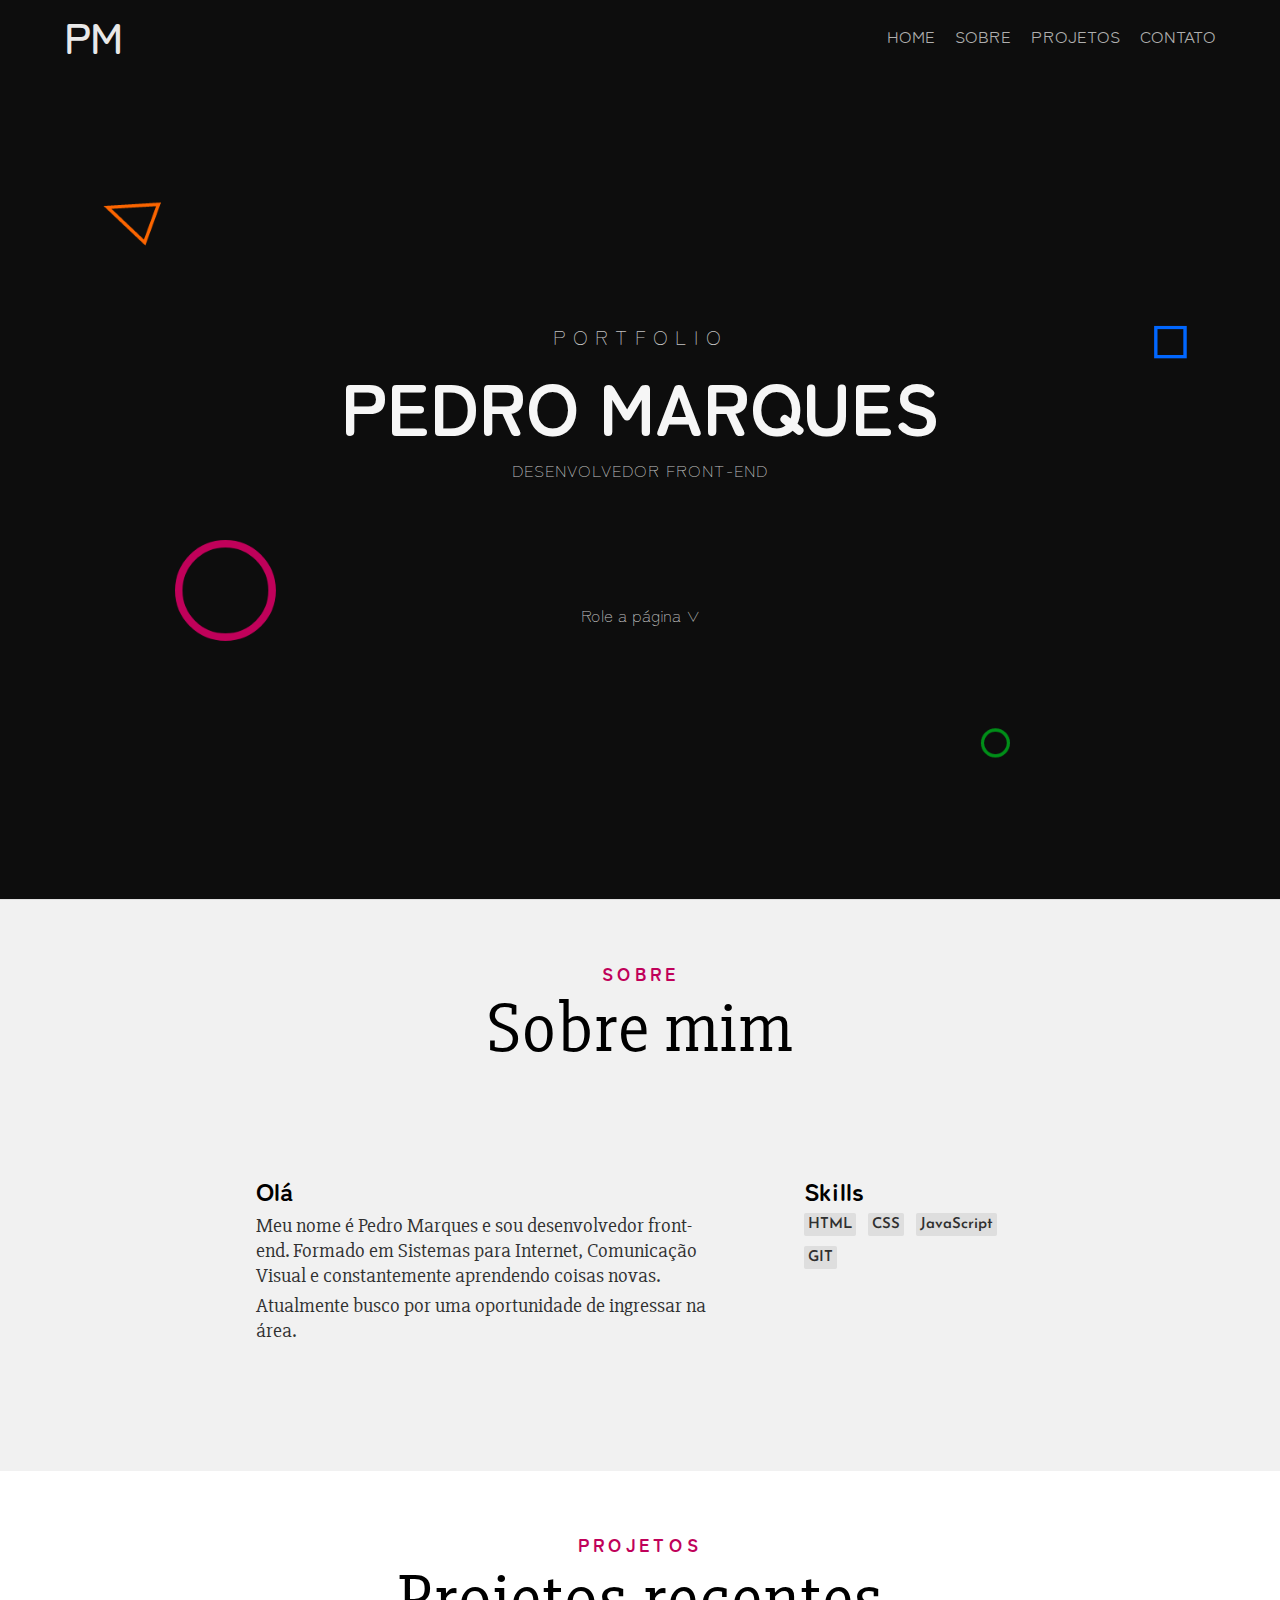
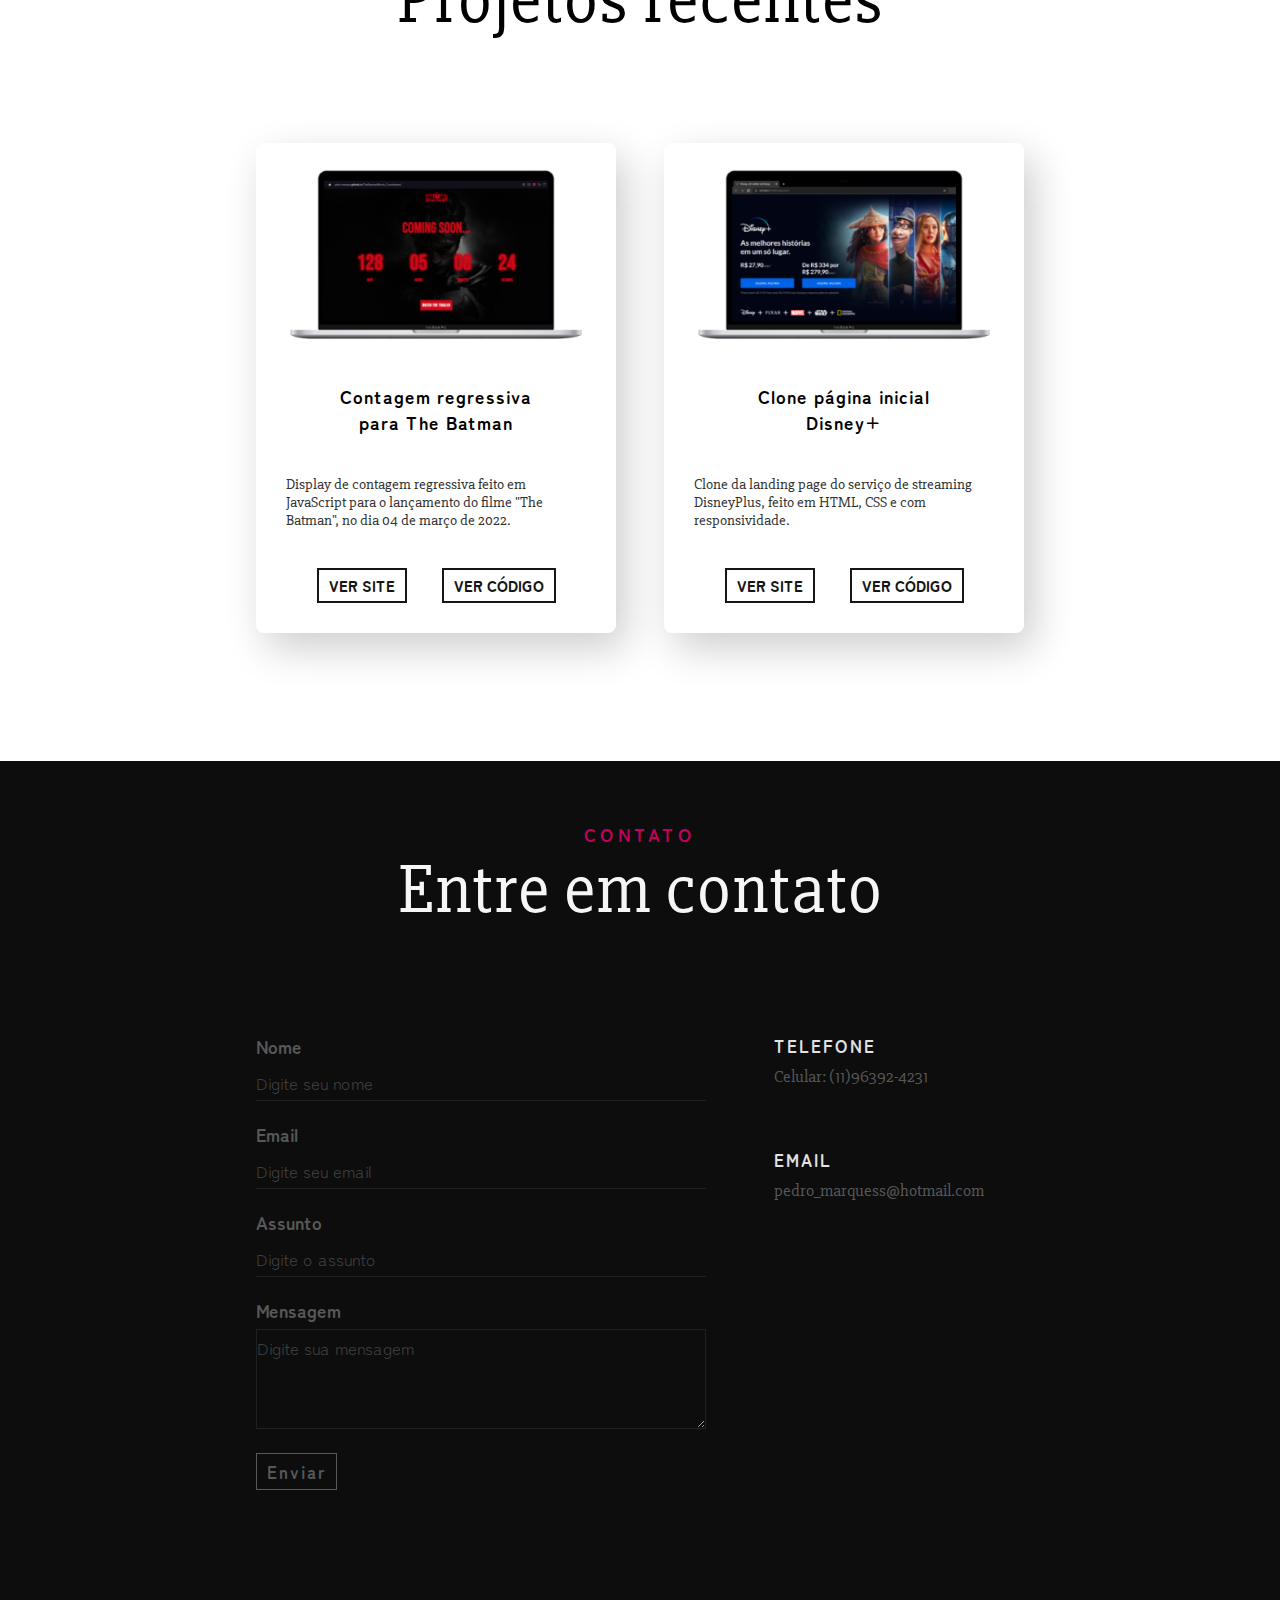
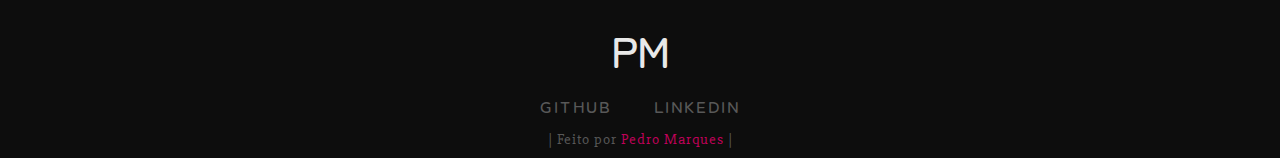
==== index.html @ d5df2b17 "primeiro commit" ====
<!DOCTYPE html>
<html lang="pt-br">
<head>
    <meta charset="UTF-8">
    <meta http-equiv="X-UA-Compatible" content="IE=edge">
    <meta name="viewport" content="width=device-width, initial-scale=1.0">

    <title>Pedro Marques | Portfólio</title>

    <!-- icons -->
    <link rel="apple-touch-icon" sizes="180x180" href="./favicon/apple-touch-icon.png">
    <link rel="icon" type="image/png" sizes="32x32" href="./favicon/favicon-32x32.png">
    <link rel="icon" type="image/png" sizes="16x16" href="./favicon/favicon-16x16.png">
    <link rel="manifest" href="./favicon/site.webmanifest">
    <link rel="mask-icon" href="./favicon/safari-pinned-tab.svg" color="#5bbad5">
    <meta name="msapplication-TileColor" content="#da532c">
    <meta name="theme-color" content="#ffffff">


    <link rel="stylesheet" href="./css/style.css">

    <link rel="preconnect" href="https://fonts.googleapis.com">
    <link rel="preconnect" href="https://fonts.gstatic.com" crossorigin>
    <link href="https://fonts.googleapis.com/css2?family=Josefin+Sans:wght@500;600&family=Slabo+27px&family=Zen+Maru+Gothic:wght@300;400;500;700;900&display=swap" rel="stylesheet">

    <link rel="stylesheet" href="https://use.fontawesome.com/releases/v5.15.4/css/all.css" integrity="sha384-DyZ88mC6Up2uqS4h/KRgHuoeGwBcD4Ng9SiP4dIRy0EXTlnuz47vAwmeGwVChigm" crossorigin="anonymous">
</head>
<body>
    
    <main>
        <header id="home">
            <div class="wraper1">
                <nav>
                    <a class="logo" href="index.html">PM</a>
                    <ul>
                        <li><a class="active" href="#home">Home</a></li>
                        <li><a href="#sobre">Sobre</a></li>
                        <li><a href="#projetos">Projetos</a></li>
                        <li><a href="#contato">Contato</a></li>
                    </ul>
                </nav>
                
                <div class="texts">
                    <p class="first-title">Portfolio</p>
                    <h1 class="main-title">Pedro Marques</h1>
                    <p class="second-title">Desenvolvedor Front-end</h2>
                    <p class="scroll-down">Role a página <span class="scroll-down-icon">&or;</span></p>
                </div>

                <div class="left-icons">
                    <a href="https://github.com/Pdro-marqss" target="_blank"><i class="fab fa-github"></i></a>
                    <a href="https://www.linkedin.com/in/pedro-marques-silva/" target="_blank"><i class="fab fa-linkedin-in"></i></a>
                </div>
            </div>
        </header>
        
        <section class="about" id="sobre">
            <div class="wraper2">
                <div class="section-text-title">
                    <p class="section-subtitle">Sobre</p>
                    <p class="section-title">Sobre mim</p>
                </div>
                <div class="about-informations">
                    <div class="about-hi">
                        <p class="ola">Olá</p>
                        <p class="about-hi-text">Meu nome é Pedro Marques e sou desenvolvedor front-end. Formado em Sistemas para Internet, Comunicação Visual e constantemente aprendendo coisas novas.</p>
                        <p class="about-hi-text">Atualmente busco por uma oportunidade de ingressar na área.</p>
                    </div>
                    <div class="about-skills">
                        <p class="skills">Skills</p>
                        <div class="skills-blocks-container">
                            <p class="skill-block">HTML</p>
                            <p class="skill-block">CSS</p>
                            <p class="skill-block">JavaScript</p>
                            <p class="skill-block">GIT</p>
                        </div>
                    </div>
                </div>
            </div>
        </section>

        <section class="projects" id="projetos">
            <div class="wraper2">
                <div class="section-text-title">
                    <p class="section-subtitle">Projetos</p>
                    <p class="section-title">Projetos recentes</p>
                </div>
                <!-- CARDS DOS PROJETOS COMEÇA AQUI -->
                <div class="card-container">
                    <!-- primeiro card -->
                    <div class="card">
                        <img class="mockup" src="./images/thebatman.png" loading="lazy" alt="Contador The Batman">
                        <p class="card-title">Contagem regressiva <br>para The Batman</p>
                        <p class="card-text">Display de contagem regressiva feito em JavaScript para o lançamento do filme "The Batman", no dia 04 de março de 2022. </p>
                        <div class="buttons-container">
                            <a href="https://pdro-marqss.github.io/TheBatmanMovie_Countdown/" target="_blank"><p class="button">Ver site</p></a>
                            <a href="https://github.com/Pdro-marqss/TheBatmanMovie_Countdown" target="_blank"><p class="button">Ver código</p></a>
                        </div>
                    </div>
                    <!-- segundo card -->
                    <div class="card">
                        <img class="mockup" src="./images/disney.png" loading="lazy" alt="Disney+ Clone">
                        <p class="card-title">Clone página inicial <br>Disney+</p>
                        <p class="card-text">Clone da landing page do serviço de streaming DisneyPlus, feito em HTML, CSS e com responsividade.</p>
                        <div class="buttons-container">
                            <a href="https://pdro-marqss.github.io/DisneyPlus_LandingPage_Clone/" target="_blank"><p class="button">Ver site</p></a>
                            <a href="https://github.com/Pdro-marqss/DisneyPlus_LandingPage_Clone" target="_blank"><p class="button">Ver código</p></a>
                        </div>
                    </div>
                </div>
            </div>
        </section>

        <section class="contact" id="contato">
            <div class="wraper2">
                <div class="section-text-title">
                    <p class="section-subtitle">Contato</p>
                    <p class="section-title section-title-contact">Entre em contato</p>
                </div>

                <div class="contact-container">
                    <form action="https://formsubmit.co/pedro_marquess@hotmail.com" method="POST" autocomplete="off">
                        <div class="input">
                            <label for="name">Nome</label>
                            <input type="text" name="name" id="name" placeholder="Digite seu nome" required>
                        </div>

                        <div class="input">
                            <label for="email">Email</label>
                            <input type="email" name="email" id="email" placeholder="Digite seu email" required>
                        </div>

                        <div class="input">
                            <label for="subject">Assunto</label>
                            <input type="text" name="_subject" id="subject" placeholder="Digite o assunto">
                        </div>

                        <div class="input">
                            <label for="message">Mensagem</label>
                            <textarea name="message" id="message" placeholder="Digite sua mensagem" required></textarea>
                        </div>

                        <!-- Página de obrigado após enviar o form -->
                        <input type="hidden" name="_next" value="http://127.0.0.1:5500/thanks_page.html">

                        <button class="submit-button" type="submit">Enviar</button>
                    </form>

                    <div class="infos">
                        <div class="contact-phone">
                            <p class="contact-info-title">Telefone</p>
                            <p class="contact-info-text">Celular: (11)96392-4231</p>
                        </div>

                        <div class="contact-email">
                            <p class="contact-info-title">email</p>
                            <p class="contact-info-text">pedro_marquess@hotmail.com</p>
                        </div>
                    </div>
                </div>
            </div>
        </section>
        
        <!-- rodapé -->
        <footer>
            <a class="logo" href="#">PM</a>
            <div class="social-links">
                <a href="https://github.com/Pdro-marqss" target="_blank"><p class="social-word">Github</p></a>
                <a href="https://www.linkedin.com/in/pedro-marques-silva/" target="_blank"><p class="social-word">Linkedin</p></a>
            </div>
            <p class="copyright"> | Feito por <a href="https://www.linkedin.com/in/pedro-marques-silva/" target="_blank">Pedro Marques </a>|</p>
        </footer>
        
    </main>

</body>
</html>
---- css/style.css ----
* {
    margin: 0;
    padding: 0;
    box-sizing: border-box;

    /* Estilizando Scroll bar */
    /* Firefox */
    scrollbar-width: thin;
    scrollbar-color: rgb(218, 218, 218) #0D0D0D;
}
/* Chrome, Edge e Safari */
*::-webkit-scrollbar {
    width: 8px;
}*::-webkit-scrollbar-track {
    background: #0D0D0D;
}*::-webkit-scrollbar-thumb {
    background-color: rgb(218, 218, 218);
    border-radius: 100px;
}


a {
    text-decoration: none;
}

li {
    list-style: none;
}

html {
    scroll-behavior: smooth;
}

html, body {
    width: 100%;
    height: 100vh;
}

body {
    background-color: rgb(204, 204, 204);
}

main {
    width: 100%;
    height: 100%;
}

header {
    width: 100%;
    height: 100%;

    display: flex;
    flex-direction: column;
    align-items: center;
    
    background-image: url(../images/bg.png);
    background-repeat: no-repeat;
    background-size: cover;
    background-position: center;
}

.wraper1 {
    /* background-color: rgb(44, 0, 0); */
    width: 90%;
    height: 100%;   
}

nav {
    background-color: #0D0D0D;
    width: 100%;
    height: 70px;

    display: flex;
    align-items: center;
    justify-content: space-between;
}

.logo {
    color: #E8E8E8;
    font-family: 'Zen Maru Gothic', sans-serif;
    font-size: 43px;
    font-weight: 500;
    text-transform: uppercase;
    user-select: none;
}

nav ul {
    display: flex;
}

nav ul li a {
    color: #AFAFAF;
    font-family: 'Zen Maru Gothic', sans-serif;
    font-size: 17px;
    font-weight: 400;
    text-transform: uppercase;

    margin: 0 20px;
}
nav ul li a:last-child {
    margin-right: 0;
}nav ul li a:hover {
    color: #C0015A;
    font-weight: 500;
}

.texts {
    /* background-color: brown; */
    display: flex;
    flex-direction: column;
    align-items: center;
    justify-content: center;
    text-align: center;

    margin-top: 28vh;
}

.first-title {
    color: #C2C2C2;
    font-family: 'Zen Maru Gothic', sans-serif;
    font-size: 20px;
    font-weight: 300;
    letter-spacing: 7px;
    text-transform: uppercase;
    user-select: none;
}

.main-title {
    color: #F6F6F6;
    font-family: 'Zen Maru Gothic', sans-serif;
    font-size: 73px;
    font-weight: 700;
    text-transform: uppercase;
    user-select: none;
}

.second-title {
    color: #C2C2C2;
    font-family: 'Zen Maru Gothic', sans-serif;
    font-size: 17px;
    font-weight: 300;
    letter-spacing: 1px;
    text-transform: uppercase;
    user-select: none;
}

.scroll-down {
    color: #C2C2C2;
    font-family: 'Zen Maru Gothic', sans-serif;
    font-size: 17px;
    font-weight: 300;
    margin-top: 120px;
    user-select: none;
}
.scroll-down-icon {
    font-size: 15px;
}

.left-icons {
    display: flex;
    flex-direction: row;
    position: absolute;
    left: 10px;
    bottom: 5px;
    margin: 10px 0;
}
.fab {
    color: #919191;
    font-size: 30px;
}
i {
    margin: 15px 0;
    margin-left: 20px;
}
i:first-child {
    margin-top: 0;
}
.fa-github:hover {
    color: #e6e6e6;
}
.fa-linkedin-in:hover {
    color: #0e76a8;
}


/* -------- ABOUT SECTION -------- */
.about {
    background-color: #F1F1F1;
    width: 100%;
    /* height: 80vh; */
    padding-bottom: 10%;

    display: flex;
    flex-direction: column;
    align-items: center;
}

.wraper2 {
    width: 60%;
    height: 100%; 
    /* background-color: brown;  */
}

.section-text-title {
    display: flex;
    flex-direction: column;
    align-items: center;
    margin-top: 60px;
}

.section-subtitle {
    color: #C0015A;
    font-family: 'Zen Maru Gothic', sans-serif;
    font-size: 18px;
    font-weight: 700;
    letter-spacing: 4px;
    text-transform: uppercase;
}

.section-title {
    color: #000000;
    font-family: 'Slabo 27px', serif;
    font-size: 70px;
    letter-spacing: 1px;
}

.about-informations {
    /* background-color: brown; */
    display: flex;
    justify-content: space-between;
    margin-top: 100px;
}
.ola, .skills {
    color: #000000;
    font-family: 'Zen Maru Gothic', sans-serif;
    font-size: 25px;
    font-weight: 700;
}
.about-hi-text {
    /* background-color: brown; */
    width: 85%;
    color: #303030;
    font-family: 'Slabo 27px', serif;
    font-size: 20px;
    margin-top: 5px;
}

.skills-blocks-container {
    /* background-color: blue; */
    width: 220px;
    display: flex;
    flex-wrap: wrap;
}
.skill-block {
    color: #303030;
    font-family: 'Josefin Sans', sans-serif;
    font-size: 15px;
    font-weight: 600;
    background-color: #99999938;
    border-radius: 2px;
    padding: 4px;
    margin: 5px 6px;
}.skill-block:first-child, .skill-block:last-child {
    margin-left: 0;
}

/* -------- PROJECTS SECTION -------- */
.projects {
    background-color: #ffffff;
    width: 100%;
    /* height: calc(100vh + 200px); */
    padding-bottom: 10%;
    display: flex;
    flex-direction: column;
    align-items: center;
}

.card-container {
    /* background-color: brown; */
    width: 100%;

    margin-top: 100px;

    display: flex;
    justify-content: space-between;
    
}

.card {
    width: 360px;
    height: 490px;
    
    display: flex;
    flex-direction: column;
    align-items: center;
    justify-content: space-between; 

    padding: 15px 30px 30px 30px;
    box-shadow: 10px 15px 40px rgba(0, 0, 0, 0.199);
    border-radius: 8px;
}

.mockup {
    width: 300px;
}

.card-title {
    color: #000000;
    font-family: 'Zen Maru Gothic', sans-serif;
    font-size: 18px;
    font-weight: 700;
    letter-spacing: 1px;
    text-align: center;
}

.card-text {
    color: #303030;
    font-family: 'Slabo 27px', serif;
    font-size: 15px;

}

.buttons-container {
    display: flex;
    gap: 35px;
}

.button {
    color: rgb(22, 22, 22); 
    font-family: 'Zen Maru Gothic', sans-serif;
    font-size: 15px;
    font-weight: 900;
    text-transform: uppercase;

    border: 2px solid rgb(22, 22, 22); 
    padding: 5px 10px;
    transition: box-shadow .7s;
}.button:hover {
    color: #C0015A;
    font-weight: 900;
    border: 2px solid #C0015A;
    transition: ease .2s 
    /* REVER DEPOIS PRA VER SE VAI DEIXAR ASSIM MESMO */
    /* TENTAR BOX-SHADOW NOS BOTOES */
}


/* -------- CONTACT SECTION -------- */
.contact {
    background-color: #0D0D0D;
    width: 100%;
    /* height: calc(100vh + 180px); */
    padding-bottom: 10%;

    display: flex;
    flex-direction: column;
    align-items: center;
}

.section-title-contact {
    color: #F6F6F6;
}

.contact-container {
    /* background-color: brown;  */
    width: 100%;

    margin-top: 100px;

    display: flex;
    justify-content: space-between;
    
}

/* inicio form */
form {
    width: 450px;
}

label,input {
    display: block;
}

.input {
    margin: 20px 0;
}.input:first-child {
    margin-top: 0;
}

.input label {
    color: #585858;
    font-family: 'Zen Maru Gothic', sans-serif;
    font-size: 18px;
    font-weight: 700;

    margin-bottom: 6px;
}

input, textarea {
    width: 100%;
    color: #B7B7B7;
    font-family: 'Zen Maru Gothic', sans-serif;
    font-size: 17px;

    background-color: rgba(0, 0, 0, 0);
    padding: 5px 0px;
    border:none;
    border-bottom: 1px solid #58585844;
}textarea,input:focus {
    outline: none;
}textarea{
    border: 1px solid #58585844;
    width: 100%;
    height: 100px;
}
/* arrumando placeholder */
::-webkit-input-placeholder  { color:#b7b7b74b; }
input:-moz-placeholder { color:#b7b7b74b; }
textarea:-moz-placeholder { color:#b7b7b74b; }

/* inicio informações de contato */
.infos {
    /* background-color: brown; */
    width: 250px;
}

.contact-info-title {
    color: #E2E2E2;
    font-family: 'Zen Maru Gothic', sans-serif;
    font-size: 17px;
    font-weight: 700;
    letter-spacing: 2px;
    text-transform: uppercase;
    margin-bottom: 8px;
}

.contact-info-text {
    color: #585858;
    font-family: 'Slabo 27px', serif;
    font-size: 17px;
    margin-bottom: 60px;
}

.submit-button {
    color: #585858;
    font-family: 'Zen Maru Gothic', sans-serif;
    font-size: 17px;
    font-weight: 600;
    letter-spacing: 2px;
    border: 1px solid #585858;
    background: none;
    
    padding: 5px 10px;
}.submit-button:hover {
    color: #E2E2E2;
    border: 1px solid #E2E2E2;
    cursor: pointer;
}


/* -------- FOOTER -------- */
footer {
    width: 100%;
    height: 140px;

    display: flex;
    flex-direction: column;
    align-items: center;
    justify-content: space-between;

    background-color: #0D0D0D;
}

.social-links {
    width: 200px;

    font-family: 'Zen Maru Gothic', sans-serif;
    font-size: 17px;
    font-weight: 500;
    letter-spacing: 2px;
    text-transform: uppercase;

    display: flex;
    align-items: center;
    justify-content: space-between;
}.social-links a {
    color: #585858;
}.social-links a:hover {
    color: #919191;
}

.copyright {
    color:#585858;
    font-family: 'Slabo 27px', serif;
    font-size: 15px;
    letter-spacing: 1px;

    margin-bottom: 10px;
}.copyright a {
    color: #C0015A;
}.copyright a:hover {
    text-decoration: underline;
}


/* RESPONSIVO */
@media screen and (max-width: 1252px) {
    .wraper2 {
        width: 75%;
    }
    .about-hi-text {
        width: 75%;
    }
}

@media screen and (max-width: 998px) {
    header {
        background-image: url(../images/bg-small.png);
    }
    .wraper2 {
        width: 80%;
    }
}

@media screen and (max-width: 930px) {
    .card {
        width: 330px;
        height: 490px;
    } 
    .mockup {
        width: 250px;
    }
    .card-text {
        font-size: 17px;
    
    }
    form {
        width: 400px;
    }   
}

@media screen and (max-width: 845px) {
    .wraper2 {
        width: 85%;
    }
    .about-hi-text {
        width: 85%;
    } 
}

@media screen and (max-width: 795px) {
    .wraper2 {
        width: 90%;
    }
    .about-hi-text {
        width: 85%;
    } 
}

@media screen and (max-width: 752px) {
    .wraper2 {
        display: flex;
        flex-direction: column;
        align-items: center;
    }
    .about-informations {
        margin-top: 90px;
    }
    .about-hi-text {
        width: 90%;
    }

    .card-container {
        width: 65%;
        margin-top: 50px;
        flex-direction: column;
        gap: 40px;        
    }
    .card {
        width: 100%;
        height: 400px;
    }
    .mockup {
        width: 200px;
    }
    form {
        width: 320px;
    } 
}

@media screen and (max-width: 666px) {
    .first-title {
        font-size: 18px;
        margin-bottom: -5px;
    } 
    .main-title {
        font-size: 50px;
    } 
    .second-title {
        font-size: 15px;
    }
    /* titulos das sections */
    .section-subtitle {
        font-size: 15px;
    }    
    .section-title {
        font-size: 45px;
    }
    /* Section Sobre */
    .about-informations {
        flex-direction: column;
        align-items: center;
        text-align: center;
        gap: 50px;
    }
    .ola, .skills {
        text-align: center;
        margin-bottom: 10px;
    }
    .about-hi-text {
        width: 100%;
    }
    .skills-blocks-container {
        width: 100%;
    }
    /* Section Contato */
    .contact-container {
        flex-direction: column;
        align-items: center;
    }
    form {
        width: 90%;
    }
    .input label {
        margin-bottom: 8px;
    }
    textarea{
        height: 120px;
    }
    .infos {
        width: 90%;
        text-align: center;
        margin-top: 80px;
    }
    
    .contact-info-title {
        font-size: 17px;
        letter-spacing: 1px;
        margin-top: 30px;
    }
    
    .contact-info-text {
        font-size: 17px;
        margin-bottom: 40px;
    }
}

@media screen and (max-width: 666px) {
    .card-container {
        width: 90%;
        margin-top: 100px;
        gap: 70px;        
    }
    .card {
        height: 450px;
    }
    .logo {
        font-size: 35px;
    }
    nav ul li a {
        font-size: 14px;
        margin: 0 18px;
    }
}

@media screen and (max-width: 456px) {
    header {
        background: url(../images/bg-mobile.png);
        background-position: center;
    }
    .texts {
        margin-top: 28vh;
    }
    .scroll-down {
        font-size: 14px;
        margin-top: 180px;
    }
    .scroll-down-icon {
        font-size: 13px;
    }
    .first-title {
        font-size: 16px;
        margin-bottom: 0px;
    } 
    .main-title {
        font-size: 35px;
    } 
    .second-title {
        font-size: 14px;
    }
}

@media screen and (max-width: 375px) {
    header {
        background-position: center;
    }
    .card-container {
        width: 100%;      
    }
    /* titulos das sections */
    .section-subtitle {
        font-size: 14px;
    }    
    .section-title {
        font-size: 40px;
    }

    .logo {
        font-size: 30px;
    }
    nav ul li a {
        font-size: 14px;
        margin: 0 13px;
    }
}

@media screen and (max-width: 320px) {
    .about {
        padding-bottom: 35%;
    }
    .button {
        font-size: 13px;
        padding: 4px 9px;
    } 
}
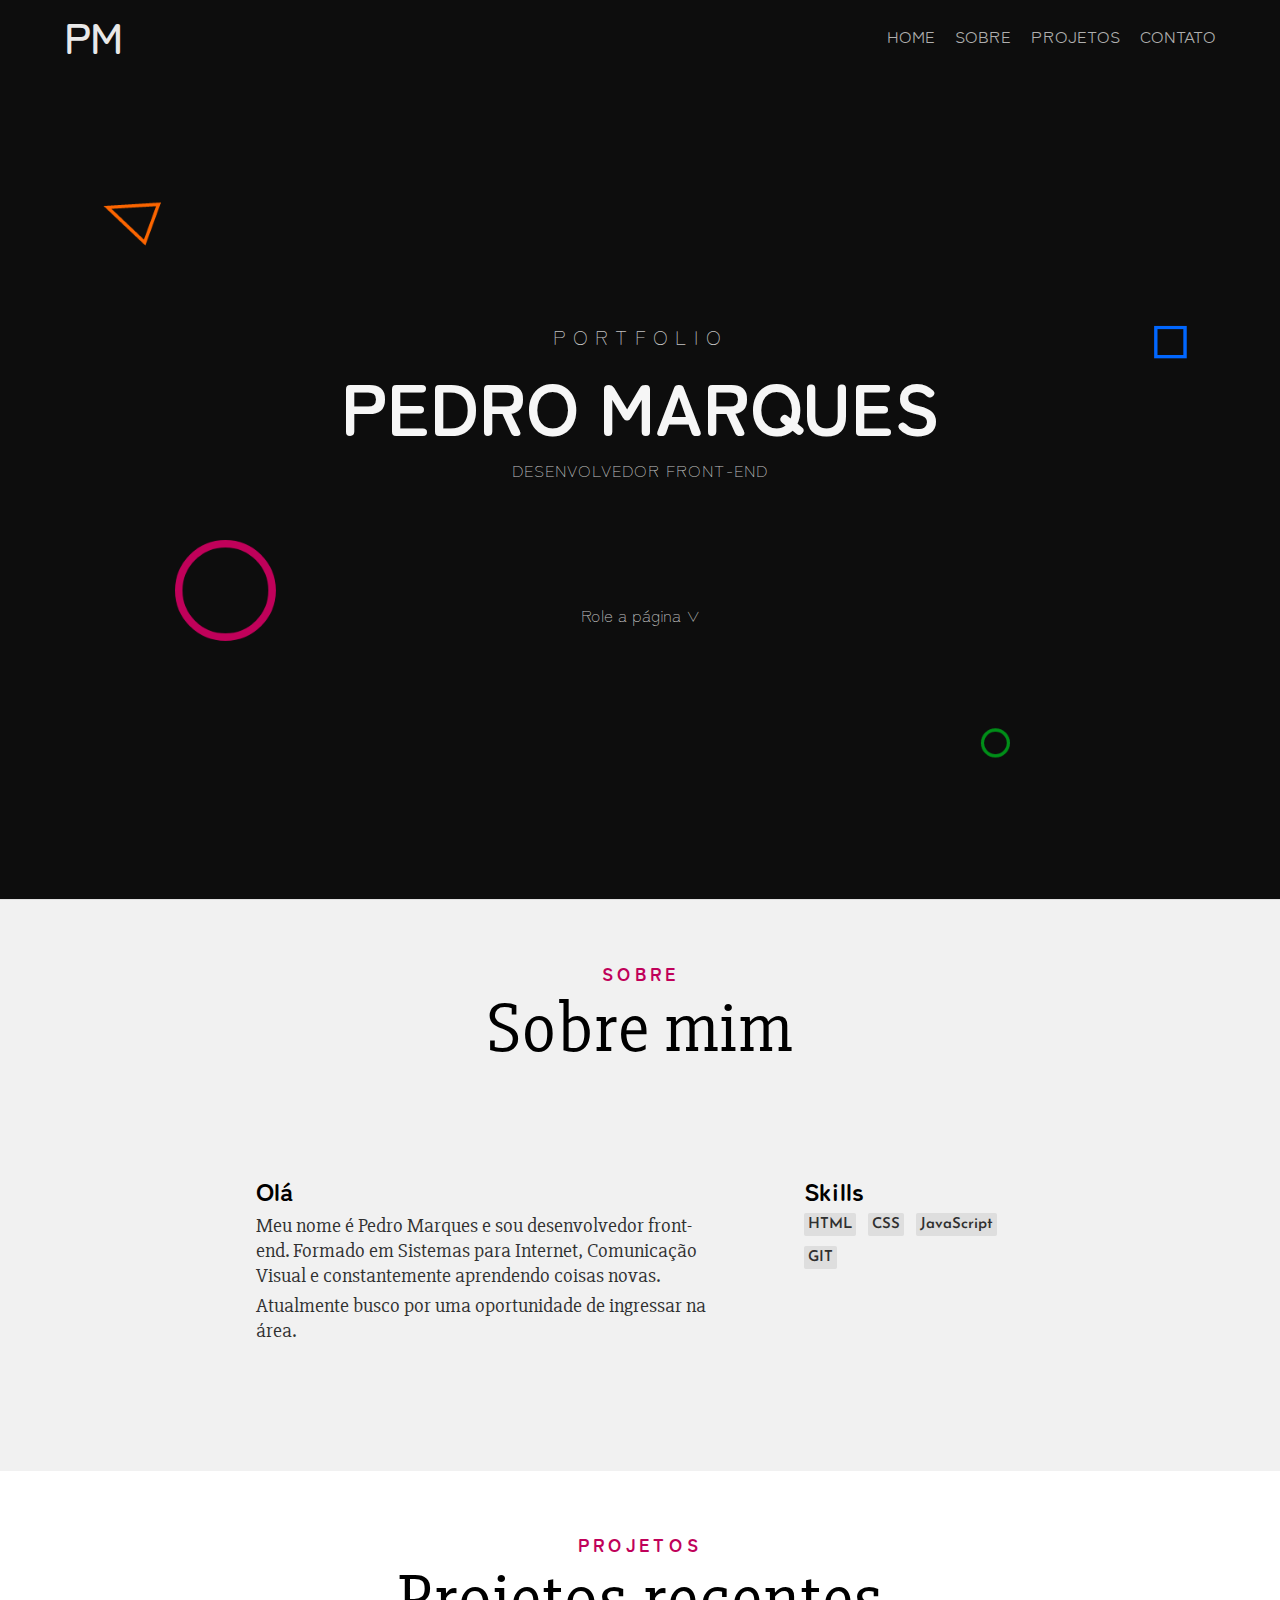
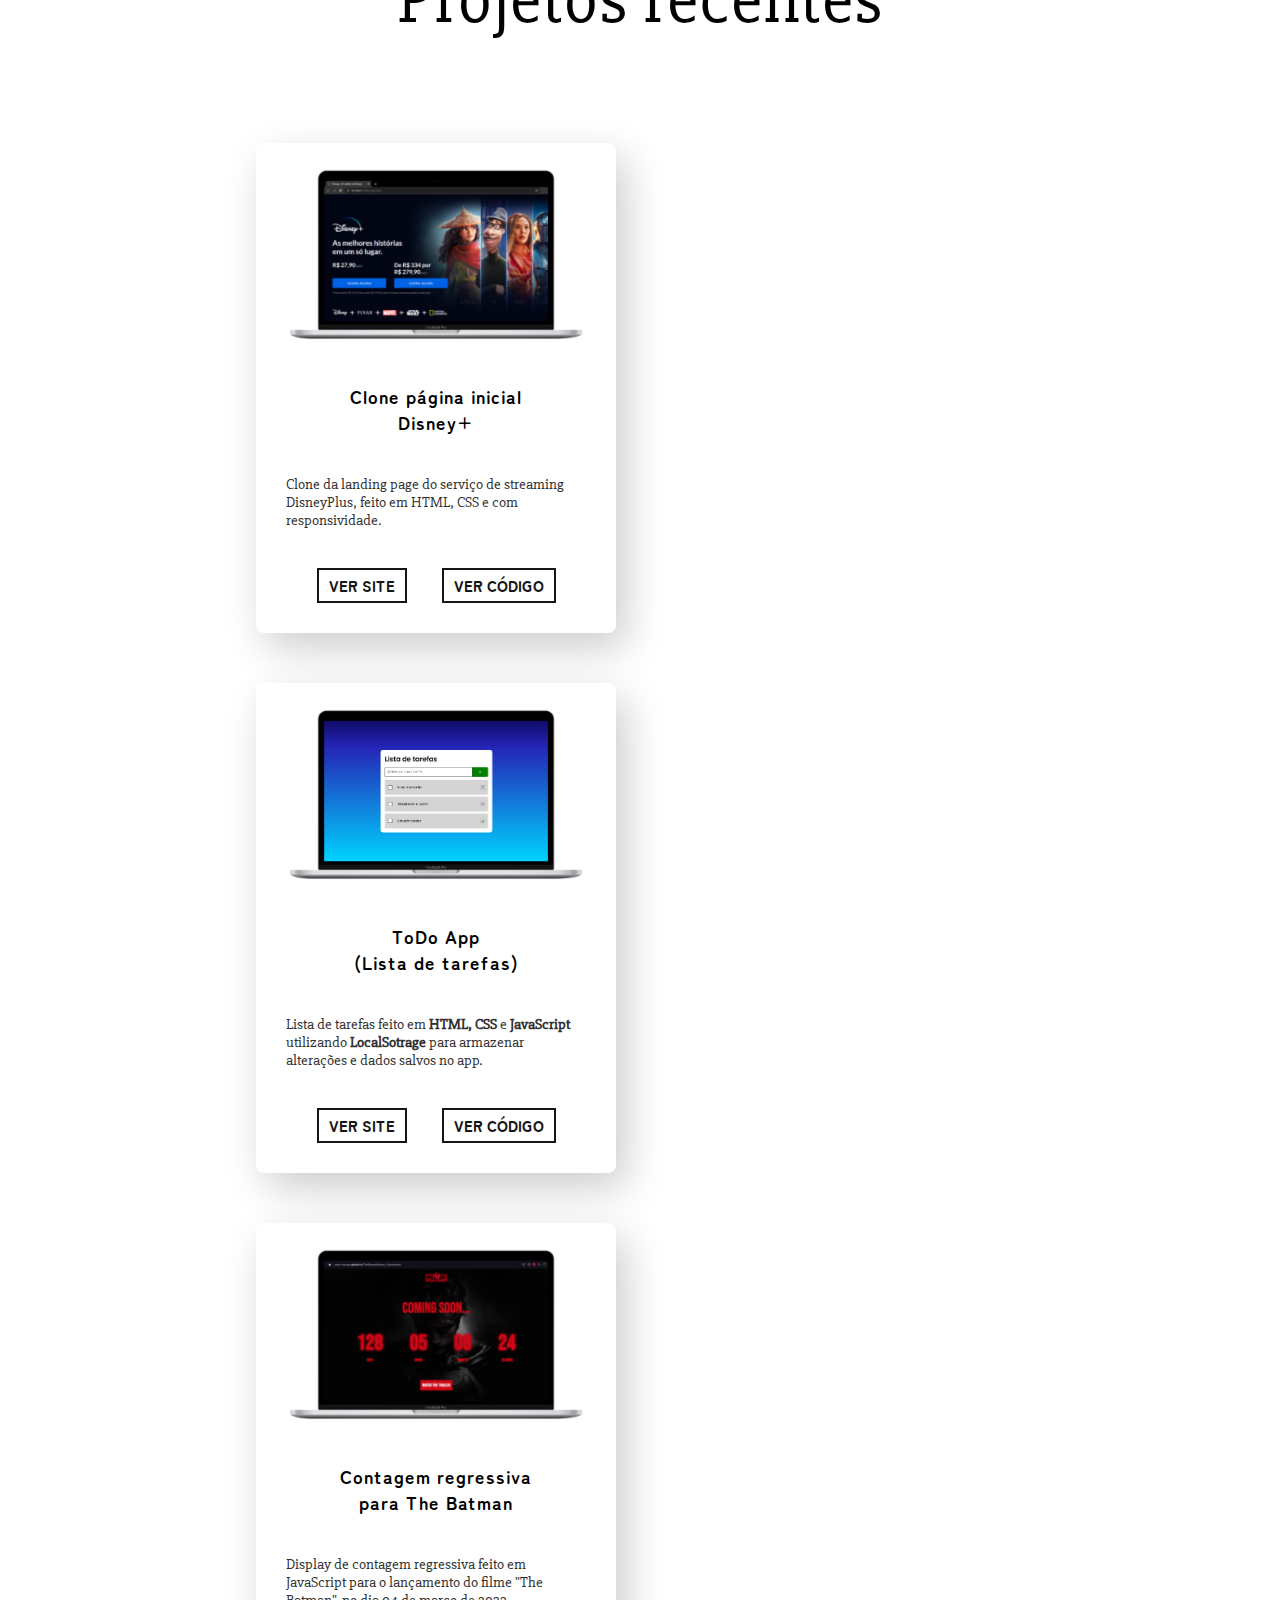
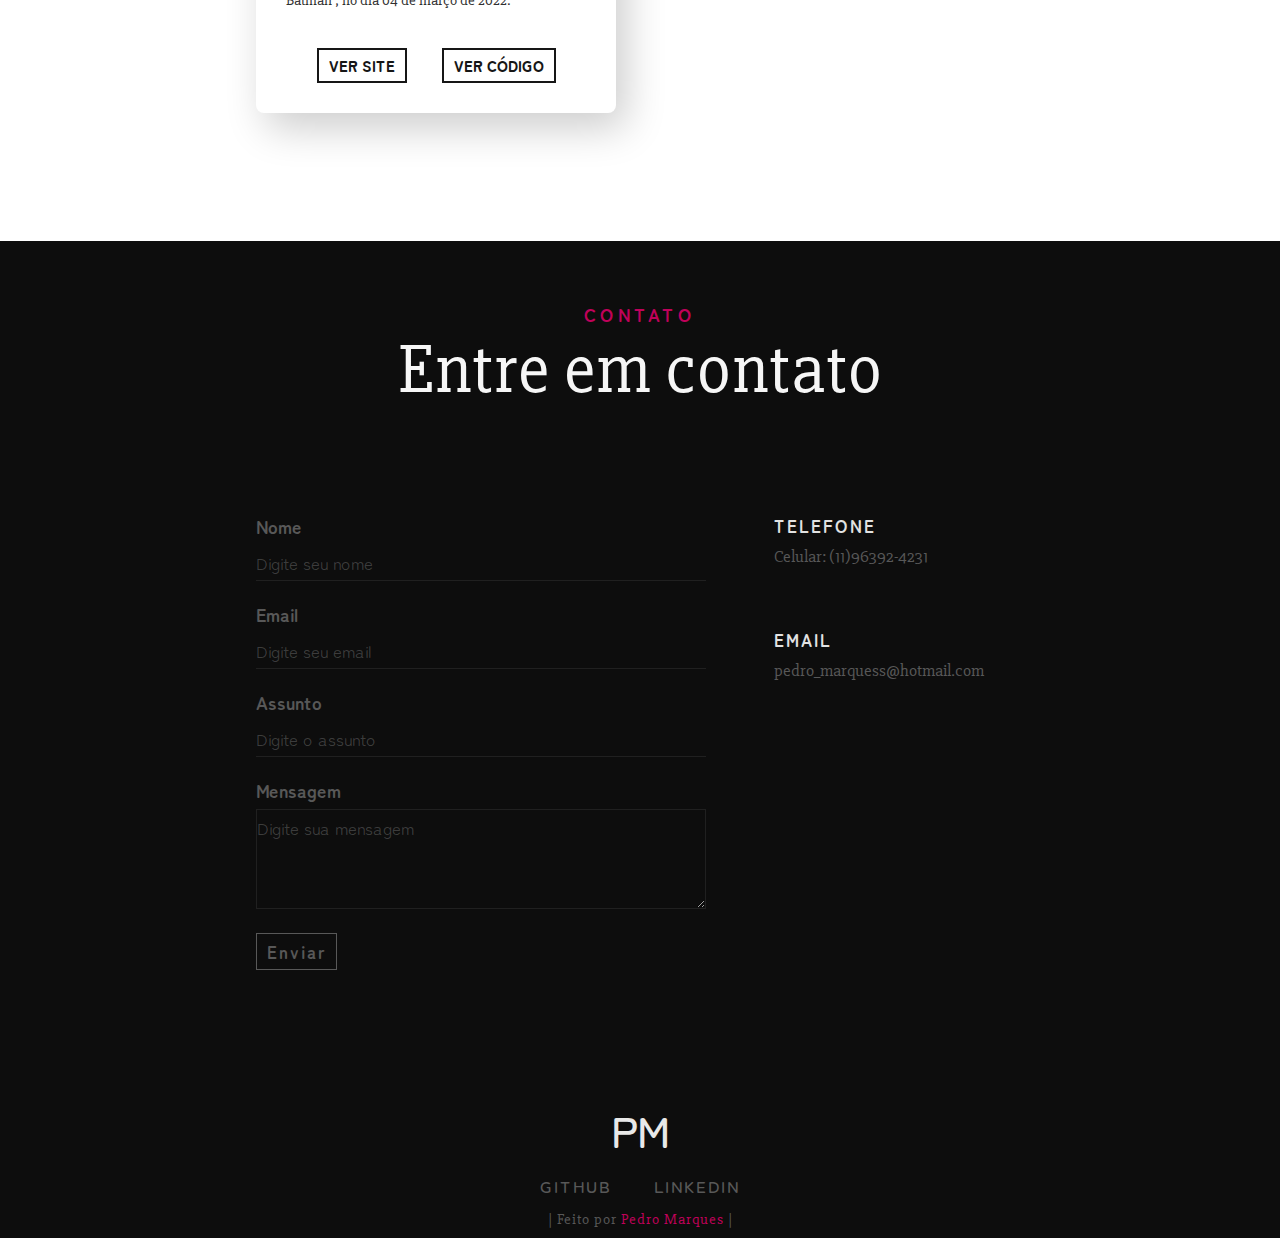
==== commit 74cdd8a1: "novo card de projeto" ====
--- a/index.html
+++ b/index.html
@@ -89,22 +89,32 @@
                 <div class="card-container">
                     <!-- primeiro card -->
                     <div class="card">
+                        <img class="mockup" src="./images/disney.png" loading="lazy" alt="Disney+ Clone">
+                        <p class="card-title">Clone página inicial <br>Disney+</p>
+                        <p class="card-text">Clone da landing page do serviço de streaming DisneyPlus, feito em HTML, CSS e com responsividade.</p>
+                        <div class="buttons-container">
+                            <a href="https://pdro-marqss.github.io/DisneyPlus_LandingPage_Clone/" target="_blank"><p class="button">Ver site</p></a>
+                            <a href="https://github.com/Pdro-marqss/DisneyPlus_LandingPage_Clone" target="_blank"><p class="button">Ver código</p></a>
+                        </div>
+                    </div>
+                    <!-- segundo card -->
+                    <div class="card">
+                        <img class="mockup" src="./images/todo.png" loading="lazy" alt="Lista de tarefas ToDo app">
+                        <p class="card-title">ToDo App <br>(Lista de tarefas)</p>
+                        <p class="card-text">Lista de tarefas feito em <strong>HTML, CSS</strong> e <strong>JavaScript</strong> utilizando <strong>LocalSotrage</strong> para armazenar alterações e dados salvos no app.</p>
+                        <div class="buttons-container">
+                            <a href="https://pdro-marqss.github.io/Todo-JS-App/" target="_blank"><p class="button">Ver site</p></a>
+                            <a href="https://github.com/Pdro-marqss/Todo-JS-App" target="_blank"><p class="button">Ver código</p></a>
+                        </div>
+                    </div>
+                    <!-- terceiro card -->
+                    <div class="card">
                         <img class="mockup" src="./images/thebatman.png" loading="lazy" alt="Contador The Batman">
                         <p class="card-title">Contagem regressiva <br>para The Batman</p>
                         <p class="card-text">Display de contagem regressiva feito em JavaScript para o lançamento do filme "The Batman", no dia 04 de março de 2022. </p>
                         <div class="buttons-container">
                             <a href="https://pdro-marqss.github.io/TheBatmanMovie_Countdown/" target="_blank"><p class="button">Ver site</p></a>
                             <a href="https://github.com/Pdro-marqss/TheBatmanMovie_Countdown" target="_blank"><p class="button">Ver código</p></a>
-                        </div>
-                    </div>
-                    <!-- segundo card -->
-                    <div class="card">
-                        <img class="mockup" src="./images/disney.png" loading="lazy" alt="Disney+ Clone">
-                        <p class="card-title">Clone página inicial <br>Disney+</p>
-                        <p class="card-text">Clone da landing page do serviço de streaming DisneyPlus, feito em HTML, CSS e com responsividade.</p>
-                        <div class="buttons-container">
-                            <a href="https://pdro-marqss.github.io/DisneyPlus_LandingPage_Clone/" target="_blank"><p class="button">Ver site</p></a>
-                            <a href="https://github.com/Pdro-marqss/DisneyPlus_LandingPage_Clone" target="_blank"><p class="button">Ver código</p></a>
                         </div>
                     </div>
                 </div>
@@ -141,7 +151,7 @@
                         </div>
 
                         <!-- Página de obrigado após enviar o form -->
-                        <input type="hidden" name="_next" value="http://127.0.0.1:5500/thanks_page.html">
+                        <input type="hidden" name="_next" value="https://pedromarques.vercel.app/thanks_page.html">
 
                         <button class="submit-button" type="submit">Enviar</button>
                     </form>
--- a/css/style.css
+++ b/css/style.css
@@ -283,6 +283,8 @@
 
     display: flex;
     justify-content: space-between;
+    flex-wrap: wrap;
+    gap: 50px;
     
 }
 
@@ -504,6 +506,12 @@
 
 
 /* RESPONSIVO */
+@media screen and (min-width: 1450px) {
+ .card-container {
+     justify-content:center ;
+ }
+}
+
 @media screen and (max-width: 1252px) {
     .wraper2 {
         width: 75%;
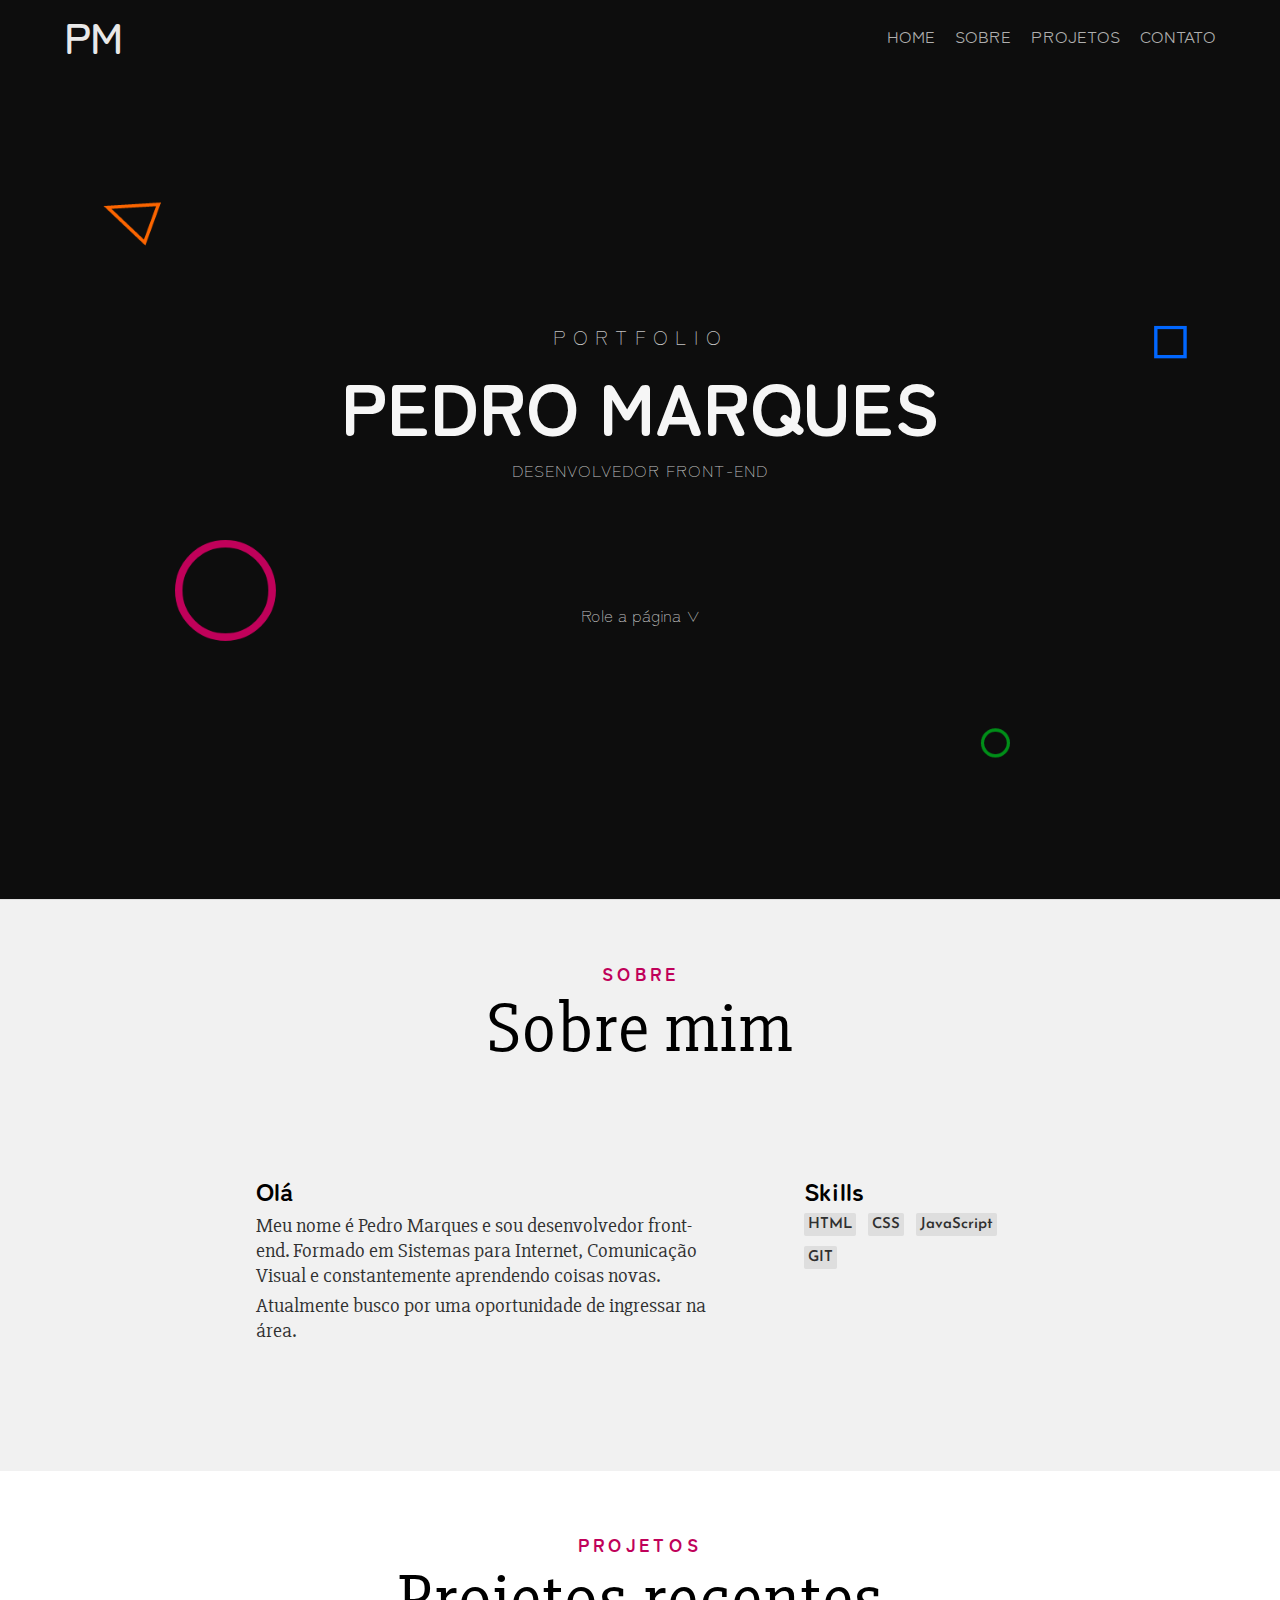
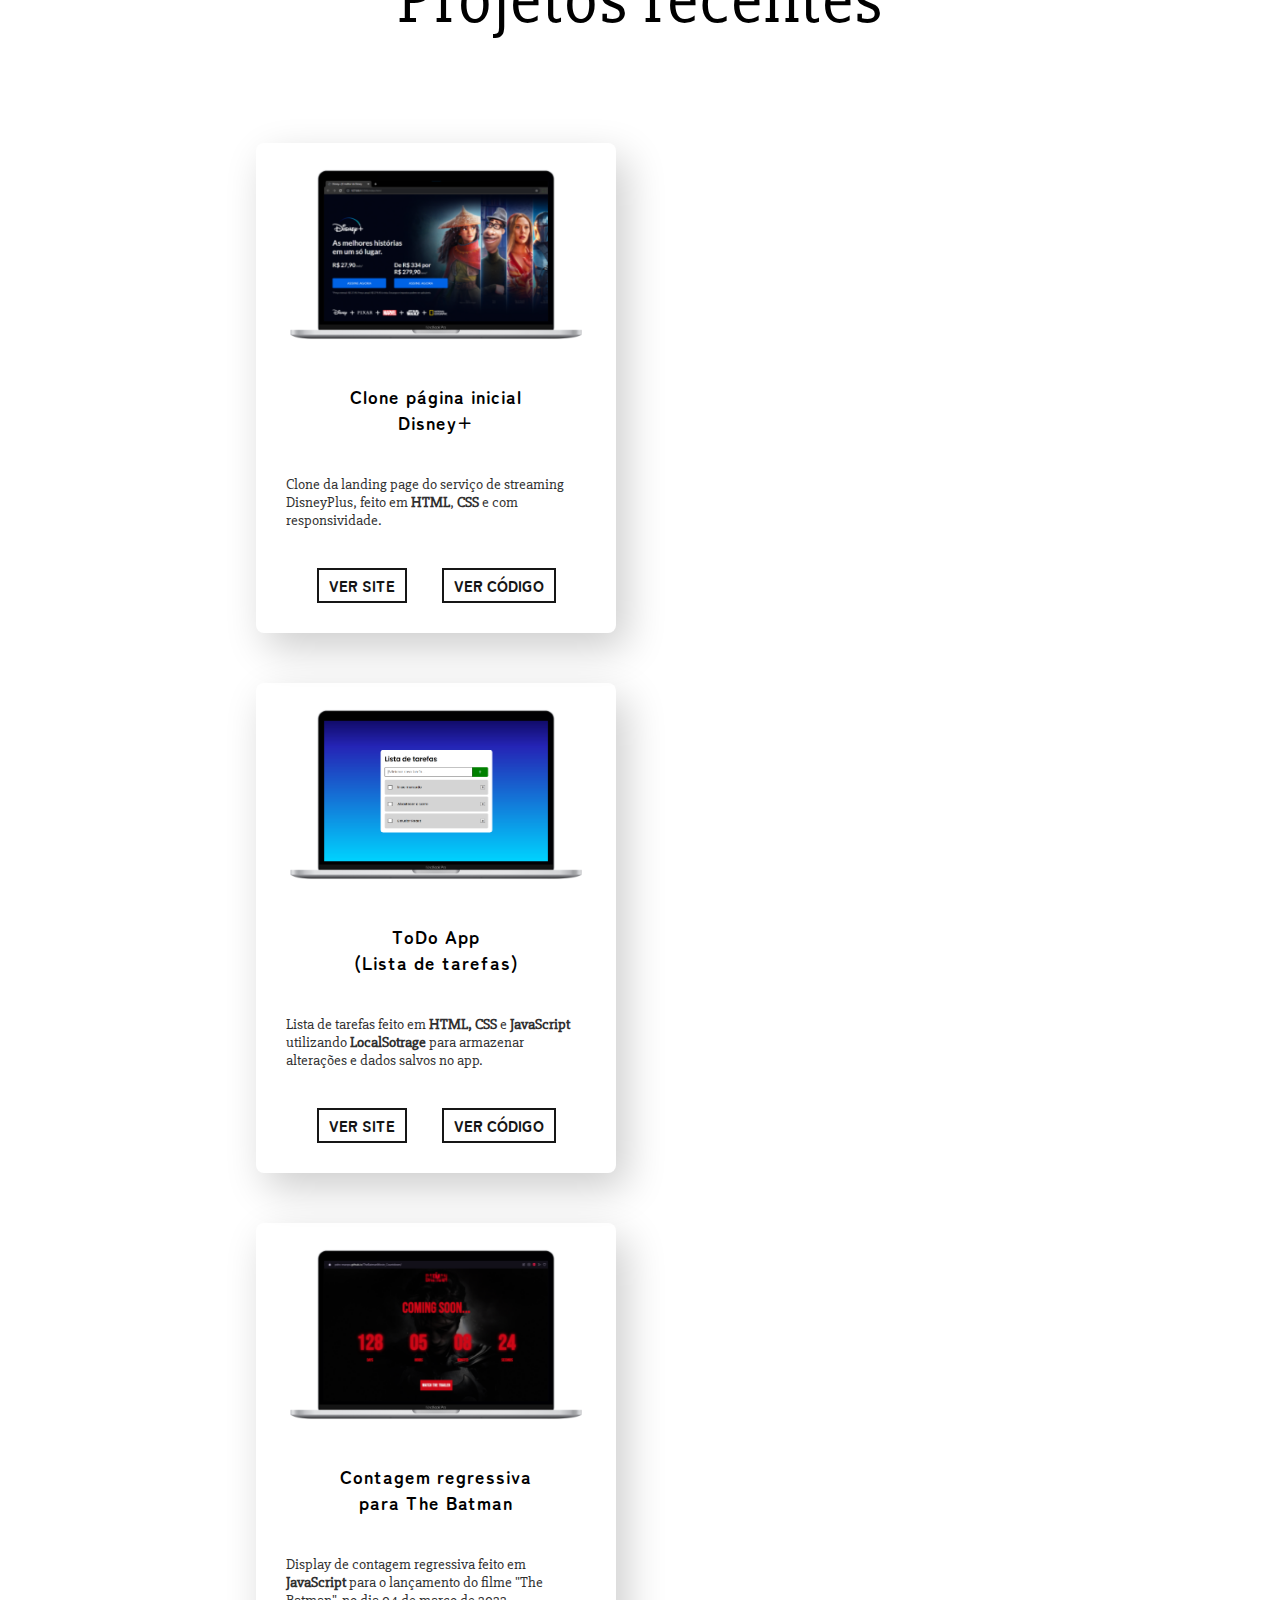
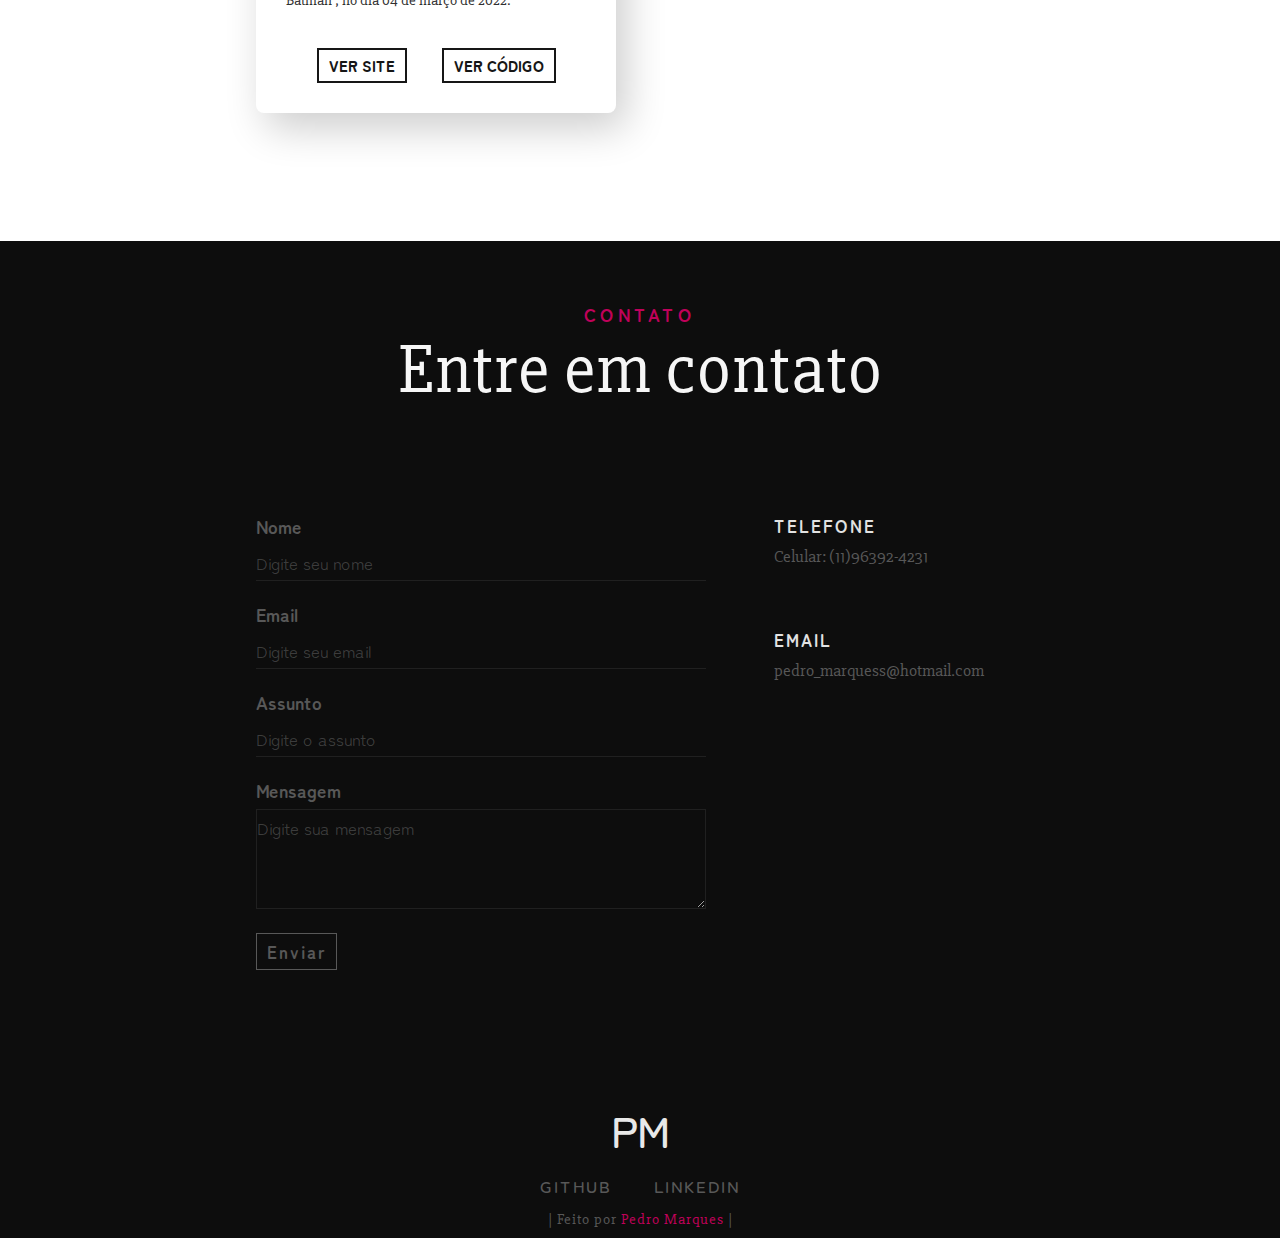
==== commit 5333de74: "destacando tecnologias usadas em cada projeto" ====
--- a/index.html
+++ b/index.html
@@ -91,7 +91,7 @@
                     <div class="card">
                         <img class="mockup" src="./images/disney.png" loading="lazy" alt="Disney+ Clone">
                         <p class="card-title">Clone página inicial <br>Disney+</p>
-                        <p class="card-text">Clone da landing page do serviço de streaming DisneyPlus, feito em HTML, CSS e com responsividade.</p>
+                        <p class="card-text">Clone da landing page do serviço de streaming DisneyPlus, feito em <strong>HTML</strong>, <strong>CSS</strong> e com responsividade.</p>
                         <div class="buttons-container">
                             <a href="https://pdro-marqss.github.io/DisneyPlus_LandingPage_Clone/" target="_blank"><p class="button">Ver site</p></a>
                             <a href="https://github.com/Pdro-marqss/DisneyPlus_LandingPage_Clone" target="_blank"><p class="button">Ver código</p></a>
@@ -111,7 +111,7 @@
                     <div class="card">
                         <img class="mockup" src="./images/thebatman.png" loading="lazy" alt="Contador The Batman">
                         <p class="card-title">Contagem regressiva <br>para The Batman</p>
-                        <p class="card-text">Display de contagem regressiva feito em JavaScript para o lançamento do filme "The Batman", no dia 04 de março de 2022. </p>
+                        <p class="card-text">Display de contagem regressiva feito em <strong>JavaScript</strong> para o lançamento do filme "The Batman", no dia 04 de março de 2022. </p>
                         <div class="buttons-container">
                             <a href="https://pdro-marqss.github.io/TheBatmanMovie_Countdown/" target="_blank"><p class="button">Ver site</p></a>
                             <a href="https://github.com/Pdro-marqss/TheBatmanMovie_Countdown" target="_blank"><p class="button">Ver código</p></a>
